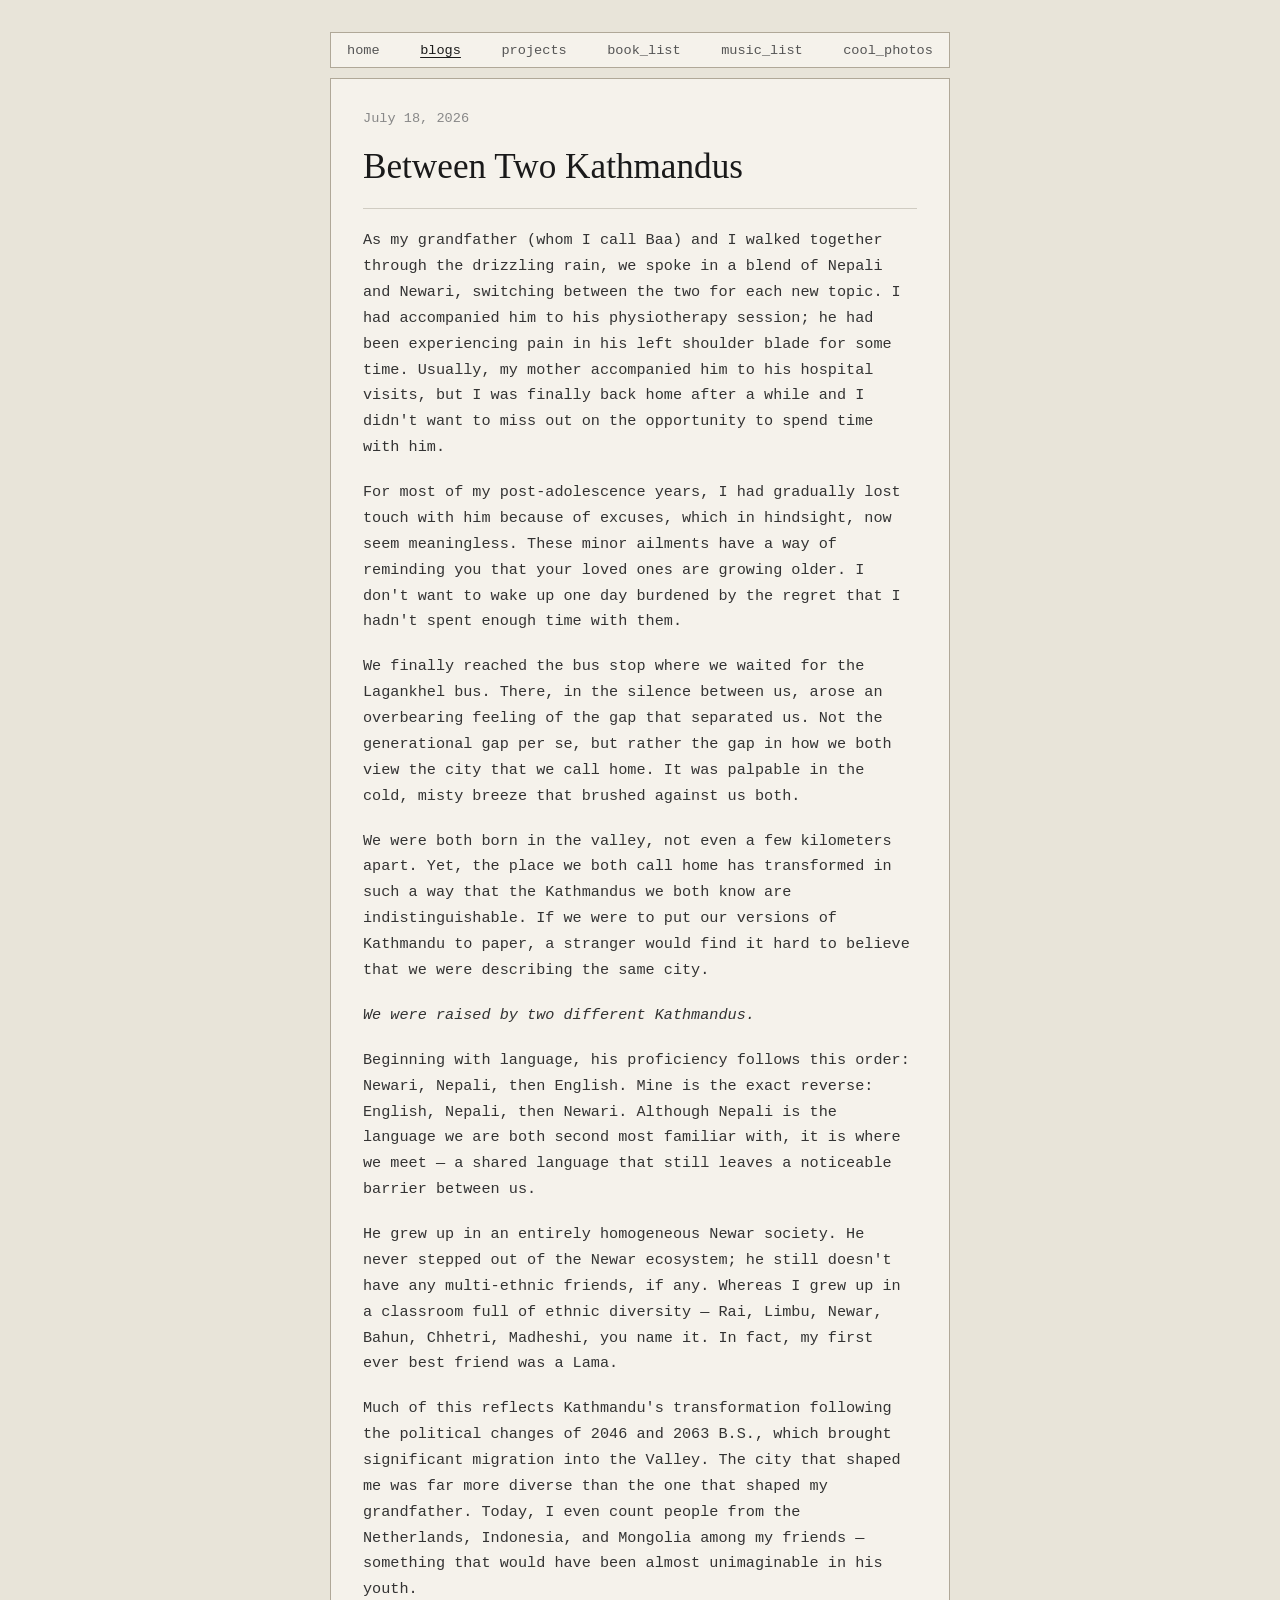
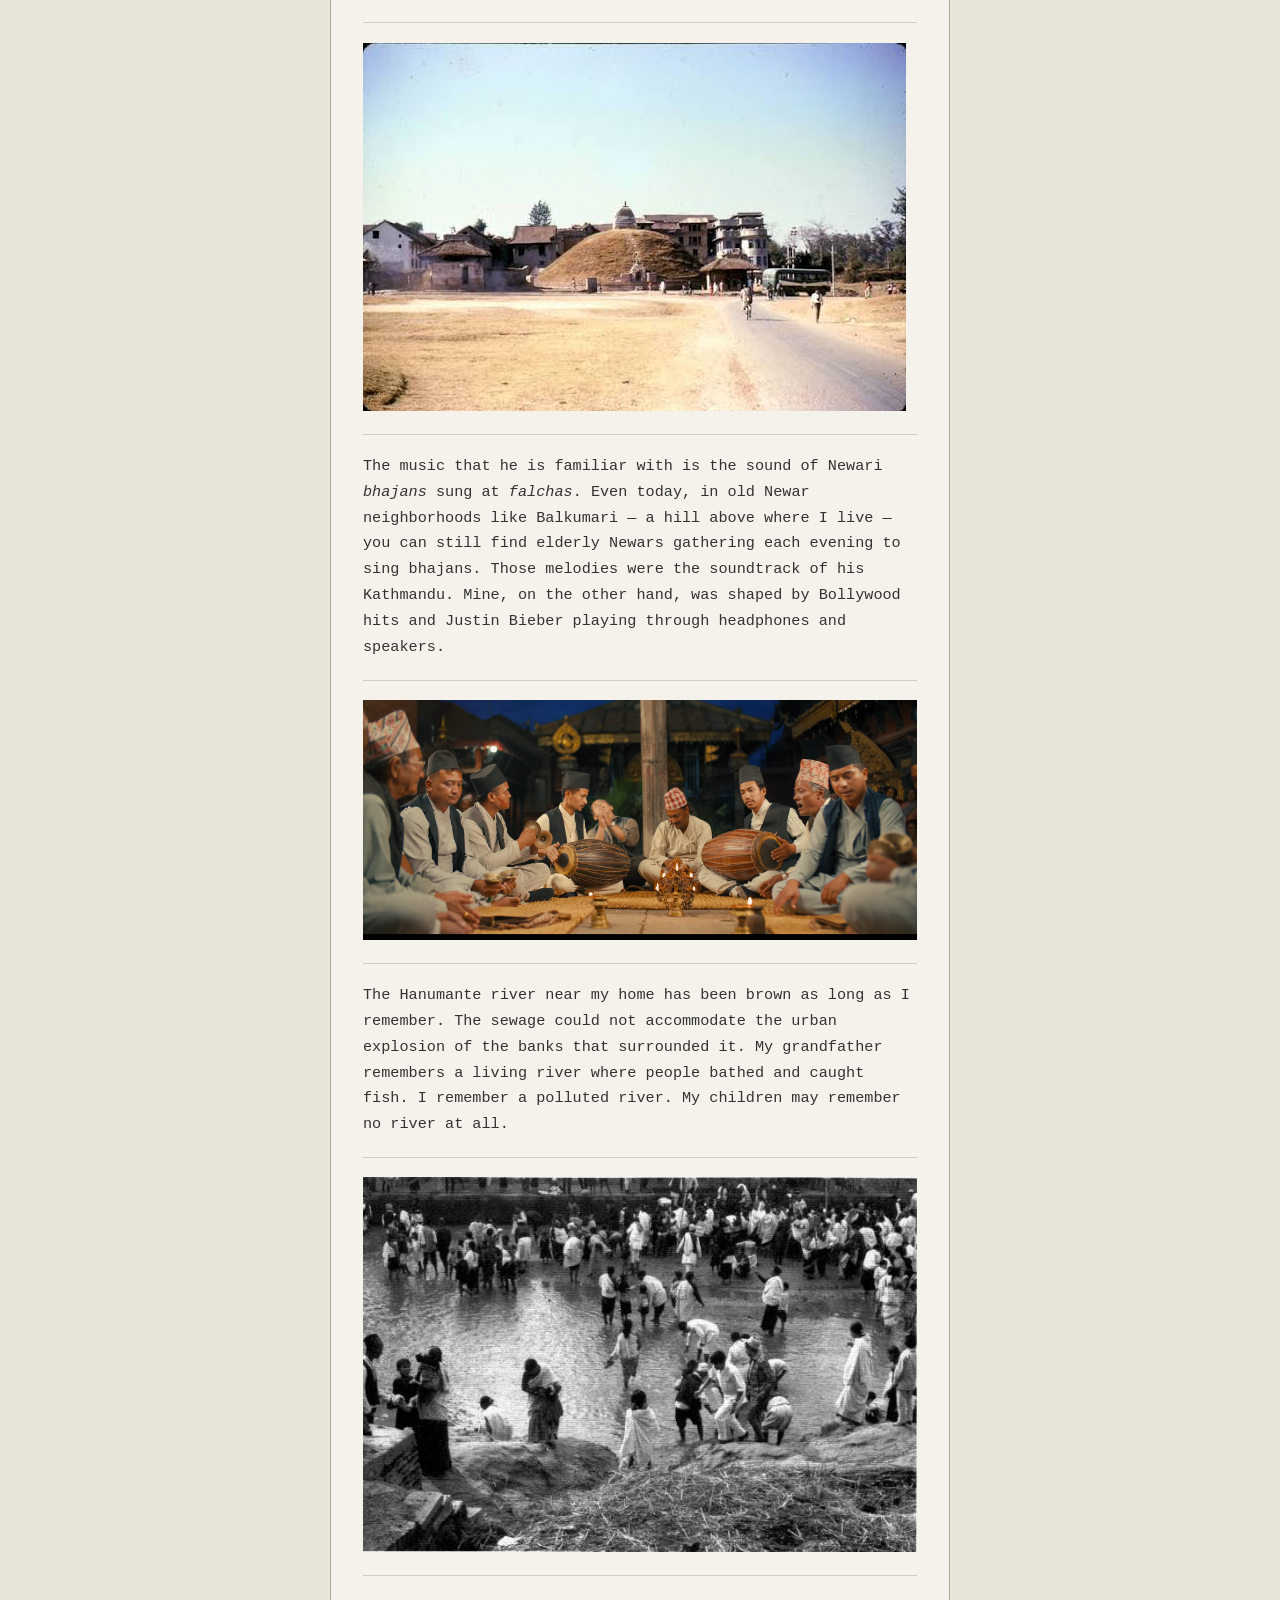
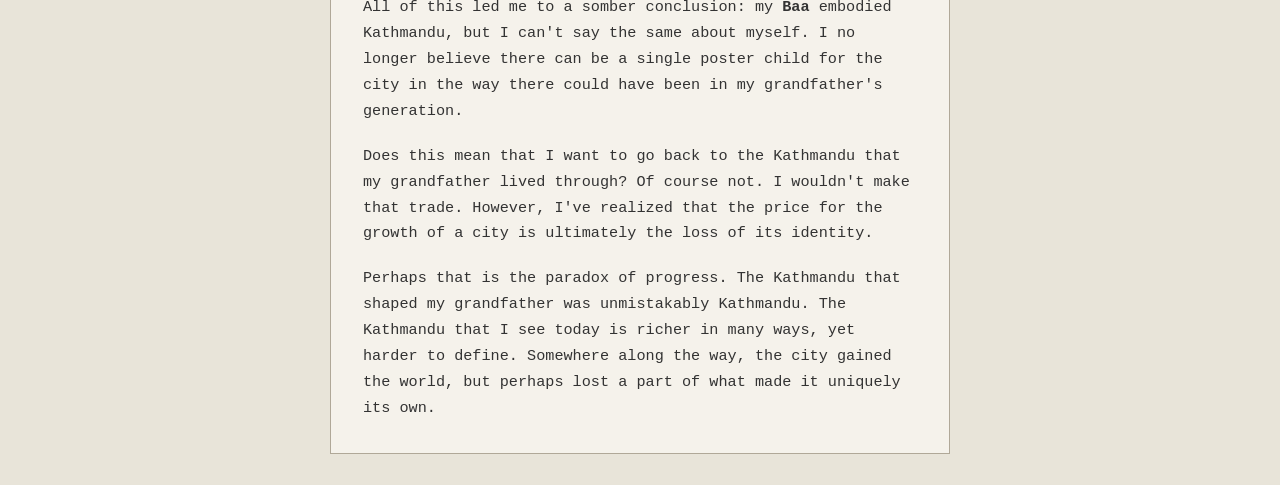
==== blog/blog_kathmandu.html @ 576c8d2f "feat(blog): add a new blog" ====
<!doctype html>
<html lang="en">
  <head>
    <meta charset="UTF-8" />
    <meta name="viewport" content="width=device-width, initial-scale=1.0" />
    <title>Between Two Kathmandus</title>
    <link rel="stylesheet" href="../css/styles.css" />
  </head>
  <body>
    <div class="container">
      <div class="centre-div">
        <nav class="nav-bar">
          <a href="../index.html">home</a>
          <a href="../index.html#blogs" class="active-link">blogs</a>
          <a href="../index.html#projects">projects</a>
          <a href="../index.html#book_list">book_list</a>
          <a
            href="../index.html#music_list"
            class="nav-link"
            data-page="music_list"
            >music_list</a
          >
          <a
            href="../index.html#cool_photos"
            class="nav-link"
            data-page="cool_photos"
            >cool_photos</a
          >
        </nav>

        <!-- Blog Article: Between Two Kathmandus -->
        <div class="card post-detail-card">
          <div class="post-detail-meta">July 18, 2026</div>
          <h1 class="post-detail-title">Between Two Kathmandus</h1>

          <div class="divider"></div>

          <div class="post-detail-body">
            <p>
              As my grandfather (whom I call Baa) and I walked together through
              the drizzling rain, we spoke in a blend of Nepali and Newari,
              switching between the two for each new topic. I had accompanied
              him to his physiotherapy session; he had been experiencing pain in
              his left shoulder blade for some time. Usually, my mother
              accompanied him to his hospital visits, but I was finally back
              home after a while and I didn't want to miss out on the
              opportunity to spend time with him.
            </p>

            <p>
              For most of my post-adolescence years, I had gradually lost touch
              with him because of excuses, which in hindsight, now seem
              meaningless. These minor ailments have a way of reminding you that
              your loved ones are growing older. I don't want to wake up one day
              burdened by the regret that I hadn't spent enough time with them.
            </p>

            <p>
              We finally reached the bus stop where we waited for the Lagankhel
              bus. There, in the silence between us, arose an overbearing
              feeling of the gap that separated us. Not the generational gap per
              se, but rather the gap in how we both view the city that we call
              home. It was palpable in the cold, misty breeze that brushed
              against us both.
            </p>

            <p>
              We were both born in the valley, not even a few kilometers apart.
              Yet, the place we both call home has transformed in such a way
              that the Kathmandus we both know are indistinguishable. If we were
              to put our versions of Kathmandu to paper, a stranger would find
              it hard to believe that we were describing the same city.
            </p>

            <p><i>We were raised by two different Kathmandus. </i></p>

            <p>
              Beginning with language, his proficiency follows this order:
              Newari, Nepali, then English. Mine is the exact reverse: English,
              Nepali, then Newari. Although Nepali is the language we are both
              second most familiar with, it is where we meet — a shared language
              that still leaves a noticeable barrier between us.
            </p>

            <p>
              He grew up in an entirely homogeneous Newar society. He never
              stepped out of the Newar ecosystem; he still doesn't have any
              multi-ethnic friends, if any. Whereas I grew up in a classroom
              full of ethnic diversity — Rai, Limbu, Newar, Bahun, Chhetri,
              Madheshi, you name it. In fact, my first ever best friend was a
              Lama.
            </p>

            <p>
              Much of this reflects Kathmandu's transformation following the
              political changes of 2046 and 2063 B.S., which brought significant
              migration into the Valley. The city that shaped me was far more
              diverse than the one that shaped my grandfather. Today, I even
              count people from the Netherlands, Indonesia, and Mongolia among
              my friends — something that would have been almost unimaginable in
              his youth.
            </p>

            <!-- Image placeholders: replace src with actual image paths -->

            <div class="divider"></div>
            <figure class="post-detail-figure">
              <img
                src="/blog/blog_images/old_lagankhel.png"
                alt="Old Lagankhel - a photograph"
                class="post-detail-image"
              />
            </figure>

            <div class="divider"></div>


            <p>
              The music that he is familiar with is the sound of Newari
              <em>bhajans</em> sung at <em>falchas</em>. Even today, in old
              Newar neighborhoods like Balkumari — a hill above where I live —
              you can still find elderly Newars gathering each evening to sing
              bhajans. Those melodies were the soundtrack of his Kathmandu.
              Mine, on the other hand, was shaped by Bollywood hits and Justin
              Bieber playing through headphones and speakers.
            </p>

            <div class="divider"></div>

            <figure class="post-detail-figure">
              <img
                src="/blog/blog_images/bhajan_kuma_sagar.png"
                alt="bhajan"
                class="post-detail-image"
                style="max-width: 100%; height: auto"
              />
            </figure>

            <div class="divider"></div>

            <p>
              The Hanumante river near my home has been brown as long as I
              remember. The sewage could not accommodate the urban explosion of
              the banks that surrounded it. My grandfather remembers a living
              river where people bathed and caught fish. I remember a polluted
              river. My children may remember no river at all.
            </p>

            <div class="divider"></div>

            <figure class="post-detail-figure">
              <img
                src="/blog/blog_images/Ceremonial-bathing-m-the-Hanumante-River.jpg"
                alt="river"
                class="post-detail-image"
                style="max-width: 100%; height: auto"
              />
            </figure>

            <div class="divider"></div>

            <p>
              All of this led me to a somber conclusion: my <strong>Baa</strong>
              embodied Kathmandu, but I can't say the same about myself. I no longer
              believe there can be a single poster child for the city in the way
              there could have been in my grandfather's generation.
            </p>

            <p>
              Does this mean that I want to go back to the Kathmandu that my
              grandfather lived through? Of course not. I wouldn't make that
              trade. However, I've realized that the price for the growth of a
              city is ultimately the loss of its identity.
            </p>

            <p>
              Perhaps that is the paradox of progress. The Kathmandu that shaped
              my grandfather was unmistakably Kathmandu. The Kathmandu that I
              see today is richer in many ways, yet harder to define. Somewhere
              along the way, the city gained the world, but perhaps lost a part
              of what made it uniquely its own.
            </p>
          </div>
        </div>
      </div>
    </div>
  </body>
</html>
---- css/styles.css ----
/* ─── Reset ─────────────────────────────────────── */
* {
  margin: 0;
  padding: 0;
  box-sizing: border-box;
}

body {
  background-color: #e8e4d9;
  font-family: monospace;
  color: #333;
  padding: 2rem 0;
}

/* ─── Outer container: centres the column ────────── */
/*
  FLEXBOX CONCEPT:
  - justify-content: center  → horizontal centering
  - align-items: flex-start  → don't stretch children vertically
*/
.container {
  display: flex;
  justify-content: center;
  align-items: flex-start;
  min-height: 100vh;
}

/* ─── Centre column: stacks all cards vertically ─── */
/*
  FLEXBOX CONCEPT:
  - flex-direction: column   → children stack top-to-bottom
  - gap                      → space between each card
*/
.centre-div {
  display: flex;
  flex-direction: column;
  gap: 0.6rem;
  width: 100%;
  max-width: 620px;
}

/* ─── Shared card style ──────────────────────────── */
.card {
  background-color: #f5f2eb;
  border: 1px solid #b0a898;
  padding: 1.25rem 1.5rem;
}

/* ─── 1. Header card ─────────────────────────────── */
.header-card {
  display: flex;
  flex-direction: column;
  gap: 0.2rem;
}

.site-name {
  font-family: Georgia, serif;
  font-size: 2.8rem;
  font-weight: 400;
  letter-spacing: -0.02em;
  color: #1a1a1a;
}

.handwriting-video {
  width: 280px;
  display: block;
  margin-top: -10%;
  margin-bottom: -6%;
  margin-left: -12%;
}

.video-crop-box {
  width: 280px;
  overflow: hidden;
  background-color: #f5f2eb;
}

.handle {
  font-size: 0.85rem;
  color: #888;
}

/* ─── 2. Nav bar ─────────────────────────────────── */
/*
  FLEXBOX CONCEPT:
  - flex-direction: row (default) → items side by side
  - justify-content: space-between → pushes icon to the right
*/
.nav-bar {
  display: flex;
  flex-direction: row;
  align-items: center;
  justify-content: space-between;
  gap: 1.2rem;
  background-color: #f5f2eb;
  border: 1px solid #b0a898;
  padding: 0.6rem 1rem;
}

.nav-bar a {
  color: #555;
  text-decoration: none;
  font-size: 0.85rem;
}

.nav-bar a:hover {
  color: #1a1a1a;
}

.nav-icon {
  margin-left: auto; /* pushes the icon to the far right */
  color: #888;
  font-size: 0.9rem;
  cursor: pointer;
}

/* ─── 3. Bio card ────────────────────────────────── */
/*
  FLEXBOX CONCEPT:
  - flex-direction: row          → text and avatar side by side
  - flex: 1 on bio-text          → text takes all remaining space
  - align-items: center          → vertically centre the avatar
*/
.bio-card {
  display: flex;
  flex-direction: row;
  gap: 1.5rem;
  align-items: center;
}

.bio-text {
  flex: 1;
  font-size: 0.9rem;
  line-height: 1.7;
  color: #444;
}

.avatar {
  width: 85px;
  height: 85px;
  flex-shrink: 0; /* never compress the avatar */
  display: flex;
  align-items: center;
  justify-content: center;
  color: #aaa;
}

.avatar svg {
  width: 36px;
  height: 36px;
}

.avatar img {
  width: 100%;
  height: 100%;
  object-fit: cover;
}

/* ─── 4. Currently card ──────────────────────────── */
.currently-card {
  display: flex;
  flex-direction: column;
}

/* ─── 5. Pinned card ─────────────────────────────── */
.pinned-card {
  display: flex;
  flex-direction: column;
}

/* ─── Shared: section labels ─────────────────────── */
.section-label {
  font-size: 0.72rem;
  letter-spacing: 0.12em;
  color: #999;
  padding-bottom: 0.6rem;
}

/* ─── Shared: divider lines ──────────────────────── */
.divider {
  height: 1px;
  background-color: #d0ccc2;
}

/* ─── Currently rows ─────────────────────────────── */
/*
  FLEXBOX CONCEPT:
  - row layout: label left, content right
*/
.currently-row {
  display: flex;
  flex-direction: row;
  align-items: baseline;
  gap: 2rem;
  padding: 0.75rem 0;
}

.row-label {
  width: 90px;
  flex-shrink: 0;
  font-size: 0.85rem;
  color: #888;
}

.row-content {
  display: flex;
  gap: 0.75rem;
  align-items: baseline;
  font-size: 0.9rem;
}

.tag {
  font-size: 0.8rem;
  color: #999;
}

/* ─── Pinned rows ────────────────────────────────── */
.pinned-row {
  display: flex;
  flex-direction: row;
  align-items: baseline;
  gap: 1rem;
  padding: 0.75rem 0;
}

.project-name {
  font-style: italic;
  color: #6b7fa8;
  text-decoration: none;
  flex-shrink: 0;
  font-size: 0.9rem;
}

.project-name:hover {
  text-decoration: underline;
}

.project-desc {
  font-size: 0.85rem;
  color: #555;
}

@keyframes pageIn {
  from {
    opacity: 0;
    transform: translateY(30px);
  }
  to {
    opacity: 1;
    transform: translateY(0);
  }
}
.page {
  display: none;
  flex-direction: column;
  gap: 0.6rem;
}

.page.active {
  display: flex;
  animation: pageIn 0.22s ease forwards;
}

.nav-bar a.active-link {
  color: #1a1a1a;
  text-decoration: underline;
  text-underline-offset: 3px;
}

/* ─── Blogs Page Styles ──────────────────────────── */
.blog-header {
  font-family: Georgia, serif;
  font-size: 2.5rem;
  font-weight: 400;
  color: #1a1a1a;
  margin-bottom: 0.2rem;
}

.blog-subtitle {
  font-size: 0.85rem;
  color: #666;
  margin-bottom: 1rem;
}

.blog-tags {
  display: flex;
  flex-wrap: wrap;
  gap: 0.6rem;
  padding: 0.4rem 0;
}

.blog-tags a {
  display: inline-block;
  padding: 0.3rem 0.9rem;
  border: 1px solid #b0a898;
  border-radius: 50px;
  font-family: monospace;
  font-size: 0.85rem;
  color: #666;
  background-color: #f5f2eb;
  text-decoration: none;
  transition: all 0.15s ease;
}

.blog-tags a:hover {
  border-color: #6b7fa8;
  color: #1a1a1a;
}

.blog-tags a.active-tag {
  border-color: #6b7fa8;
  color: #6b7fa8;
  background-color: #eae5d9;
}

.blog-posts-list {
  display: flex;
  flex-direction: column;
  gap: 1rem;
}

.blog-post-item {
  display: flex;
  flex-direction: row;
  align-items: flex-start;
  gap: 2rem;
  padding: 1rem 0;
}

.post-meta {
  width: 120px;
  flex-shrink: 0;
  display: flex;
  flex-direction: column;
  gap: 0.25rem;
}

.post-date {
  font-size: 0.85rem;
  color: #888;
}

.post-read-time {
  font-size: 0.75rem;
  color: #aaa;
}

.post-content {
  flex: 1;
  display: flex;
  flex-direction: column;
  gap: 0.4rem;
}

.post-title {
  font-family: Georgia, serif;
  font-size: 1.25rem;
  font-style: italic;
  color: #6b7fa8;
  text-decoration: none;
  font-weight: 500;
  width: fit-content;
}

.post-title:hover {
  text-decoration: underline;
}

.post-description {
  font-family: monospace;
  font-size: 0.9rem;
  line-height: 1.6;
  color: #444;
}

.post-tags {
  display: flex;
  flex-wrap: wrap;
  gap: 0.4rem;
  margin-top: 0.4rem;
}

.post-tags span {
  font-family: monospace;
  font-size: 0.72rem;
  color: #888;
  background-color: #eae5d9;
  border: 1px solid #d0ccc2;
  padding: 0.15rem 0.5rem;
  border-radius: 4px;
}

/* ─── Blog Post Detail Page Styles ───────────────── */
.post-detail-card {
  display: flex;
  flex-direction: column;
  gap: 1.2rem;
  padding: 2rem;
}

.post-detail-meta {
  font-family: monospace;
  font-size: 0.85rem;
  color: #888;
}

.post-detail-title {
  font-family: Georgia, serif;
  font-size: 2.2rem;
  line-height: 1.25;
  color: #1a1a1a;
  font-weight: 400;
}

.post-detail-tags {
  display: flex;
  gap: 0.5rem;
}

.post-detail-tags span {
  font-family: monospace;
  font-size: 0.85rem;
  color: #666;
  background-color: #f5f2eb;
  border: 1px solid #b0a898;
  padding: 0.2rem 0.6rem;
  border-radius: 4px;
}

.post-detail-body {
  display: flex;
  flex-direction: column;
  gap: 1.2rem;
}

.post-detail-body p {
  font-family: monospace;
  font-size: 0.95rem;
  line-height: 1.7;
  color: #333;
}

.post-detail-subheading {
  font-family: Georgia, serif;
  font-size: 1.5rem;
  font-style: italic;
  font-weight: 500;
  color: #1a1a1a;
  margin-top: 1rem;
}

.post-detail-body blockquote {
  border-left: 2px solid #6b7fa8;
  padding-left: 1.5rem;
  margin: 1.5rem 0;
  font-family: Georgia, serif;
  font-style: italic;
  font-size: 1.05rem;
  line-height: 1.6;
  color: #555;
}

.photos-list-title {
  font-family: Georgia, serif;
  font-size: 2.5rem;
  font-weight: 400;
  color: #1a1a1a;
  margin-bottom: 0.2rem;
}

/* ─── cool_photos: grid-template-areas collage ───────

   "a a b"   A spans two columns, B is tall on the right
   "c d b"   C and D share the left, B continues
   "e f g"   three across the bottom
─────────────────────────────────────────────────────── */
.photo-collage {
  display: grid;
  grid-template-columns: 1fr 1fr 1fr;
  grid-template-rows: 180px 180px 180px;
  grid-template-areas:
    "a a b"
    "d c b"
    "d e g";
  gap: 4px;
}

/* Each cell: clip the image to the named area */
.photo-cell {
  margin: 0;
  overflow: hidden;
  background-color: #d0ccc2; /* visible placeholder while photos load */
}

.photo-cell img {
  width: 100%;
  height: 100%;
  object-fit: cover;
  display: block;
  transition: transform 0.35s ease;
}

.photo-cell:hover img {
  transform: scale(1.04);
}

.book-list-title {
  font-family: Georgia, serif;
  font-size: 2.5rem;
  font-weight: 400;
  color: #1a1a1a;
  margin-bottom: 1.5rem;
}

.book-list-columns {
  display: flex;
  flex-direction: row;
  gap: 3rem;
}

.book-list-columns > div {
  flex: 1;
  min-width: 0;
  display: flex;
  flex-direction: column;
}

/* Style for column subheadings (READ, WISHLIST) */
.book-list-columns h3.book-list-title {
  font-family: monospace;
  font-size: 0.85rem;
  font-weight: 600;
  color: #666;
  letter-spacing: 0.1em;
  margin-bottom: 0.4rem;
}

.book-scroll-box {
  max-height: 350px;
  overflow-y: auto;
  padding-right: 0.75rem;
}

/* Custom scrollbar styling for the book scroll container */
.book-scroll-box::-webkit-scrollbar {
  width: 4px;
}

.book-scroll-box::-webkit-scrollbar-track {
  background: transparent;
}

.book-scroll-box::-webkit-scrollbar-thumb {
  background: #d0ccc2;
  border-radius: 4px;
}

.book-scroll-box::-webkit-scrollbar-thumb:hover {
  background: #b0a898;
}

.book-card {
  display: flex;
  flex-direction: column;
  gap: 0.25rem;
  padding: 0.8rem 0;
}

.book-card span:nth-child(1) {
  font-family: Georgia, serif;
  font-style: italic;
  font-size: 1.15rem;
  color: #1a1a1a;
  margin-bottom: 0.1rem;
}

.book-card span:nth-child(2) {
  font-family: monospace;
  font-size: 0.85rem;
  color: #555;
  display: inline;
}

.book-card span:nth-child(3) {
  font-family: monospace;
  font-size: 0.85rem;
  color: #888;
  display: inline;
}

/* Dynamic dot separator between author and year in CSS */
.book-card span:nth-child(2)::after {
  content: " · ";
  color: #b0a898;
}

/* ─── Music List Page Styles ─────────────────────── */
.music-list-title {
  font-family: Georgia, serif;
  font-size: 2.5rem;
  font-weight: 400;
  color: #1a1a1a;
  margin-bottom: 1.5rem;
}

.music-section-label {
  font-family: monospace;
  font-size: 0.85rem;
  font-weight: 600;
  color: #666;
  letter-spacing: 0.1em;
  margin-bottom: 0.4rem;
}

.playlists-list {
  display: flex;
  flex-direction: column;
}

.playlist-item {
  display: flex;
  justify-content: space-between;
  align-items: center;
  padding: 1rem 0;
}

.playlist-details {
  display: flex;
  flex-direction: column;
  gap: 0.25rem;
}

.playlist-name {
  font-family: Georgia, serif;
  font-style: italic;
  font-size: 1.25rem;
  color: #1a1a1a;
  text-decoration: none;
  width: fit-content;
}

.playlist-name:hover {
  text-decoration: underline;
}

.playlist-desc {
  font-family: monospace;
  font-size: 0.85rem;
  color: #666;
}

.playlist-tracks {
  font-family: monospace;
  font-size: 0.85rem;
  color: #888;
  white-space: nowrap;
}

/* #long-project-name{
  display: flex;
  flex-wrap: wrap;
} */

.social-link {
  text-decoration: none;
  color: #888;
}

.social-link:hover {
  color: #1a1a1a;
}

.photo-section-label {
  font-family: monospace;
  font-size: 0.85rem;
  font-weight: 600;
  color: #666;
  letter-spacing: 0.1em;
  margin-bottom: 0.4rem;
}

#poem {
  font-size: 1.2rem;
  font-family: "Noto Sans Devanagari", sans-serif;
}
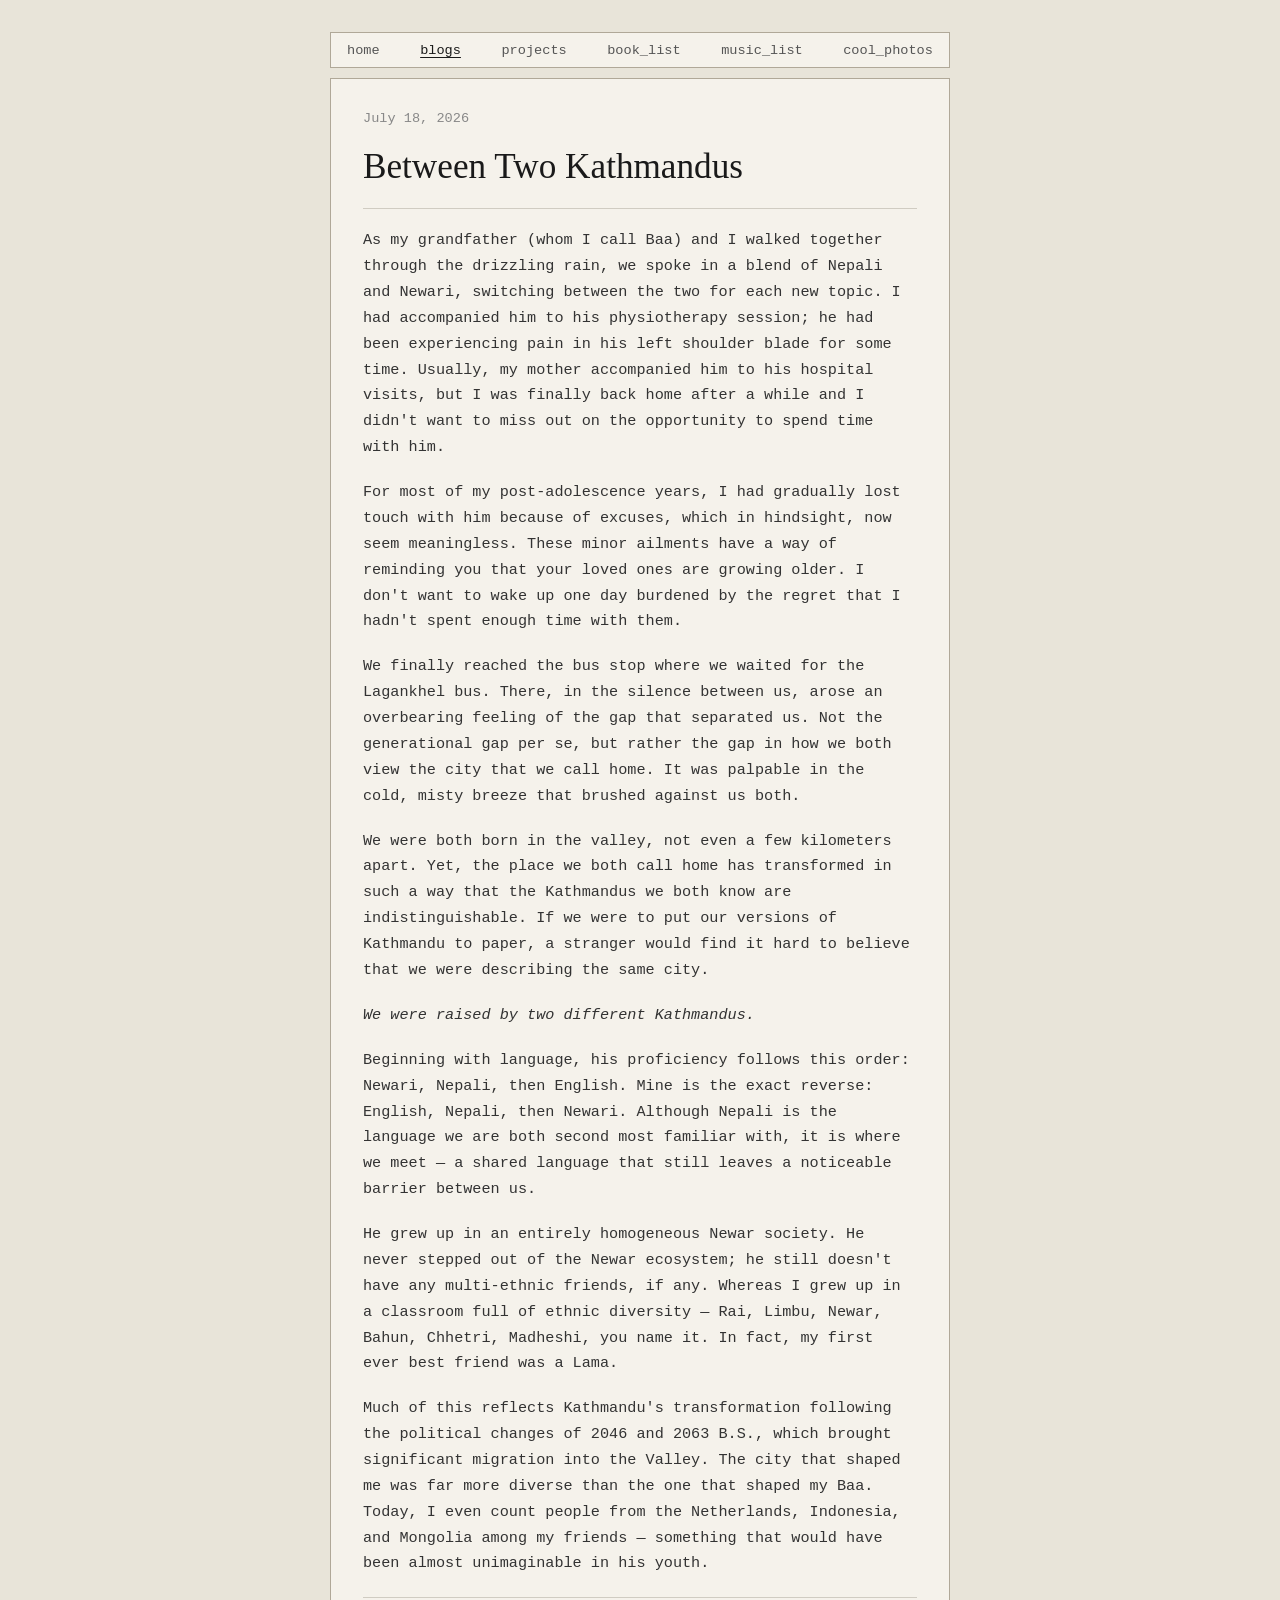
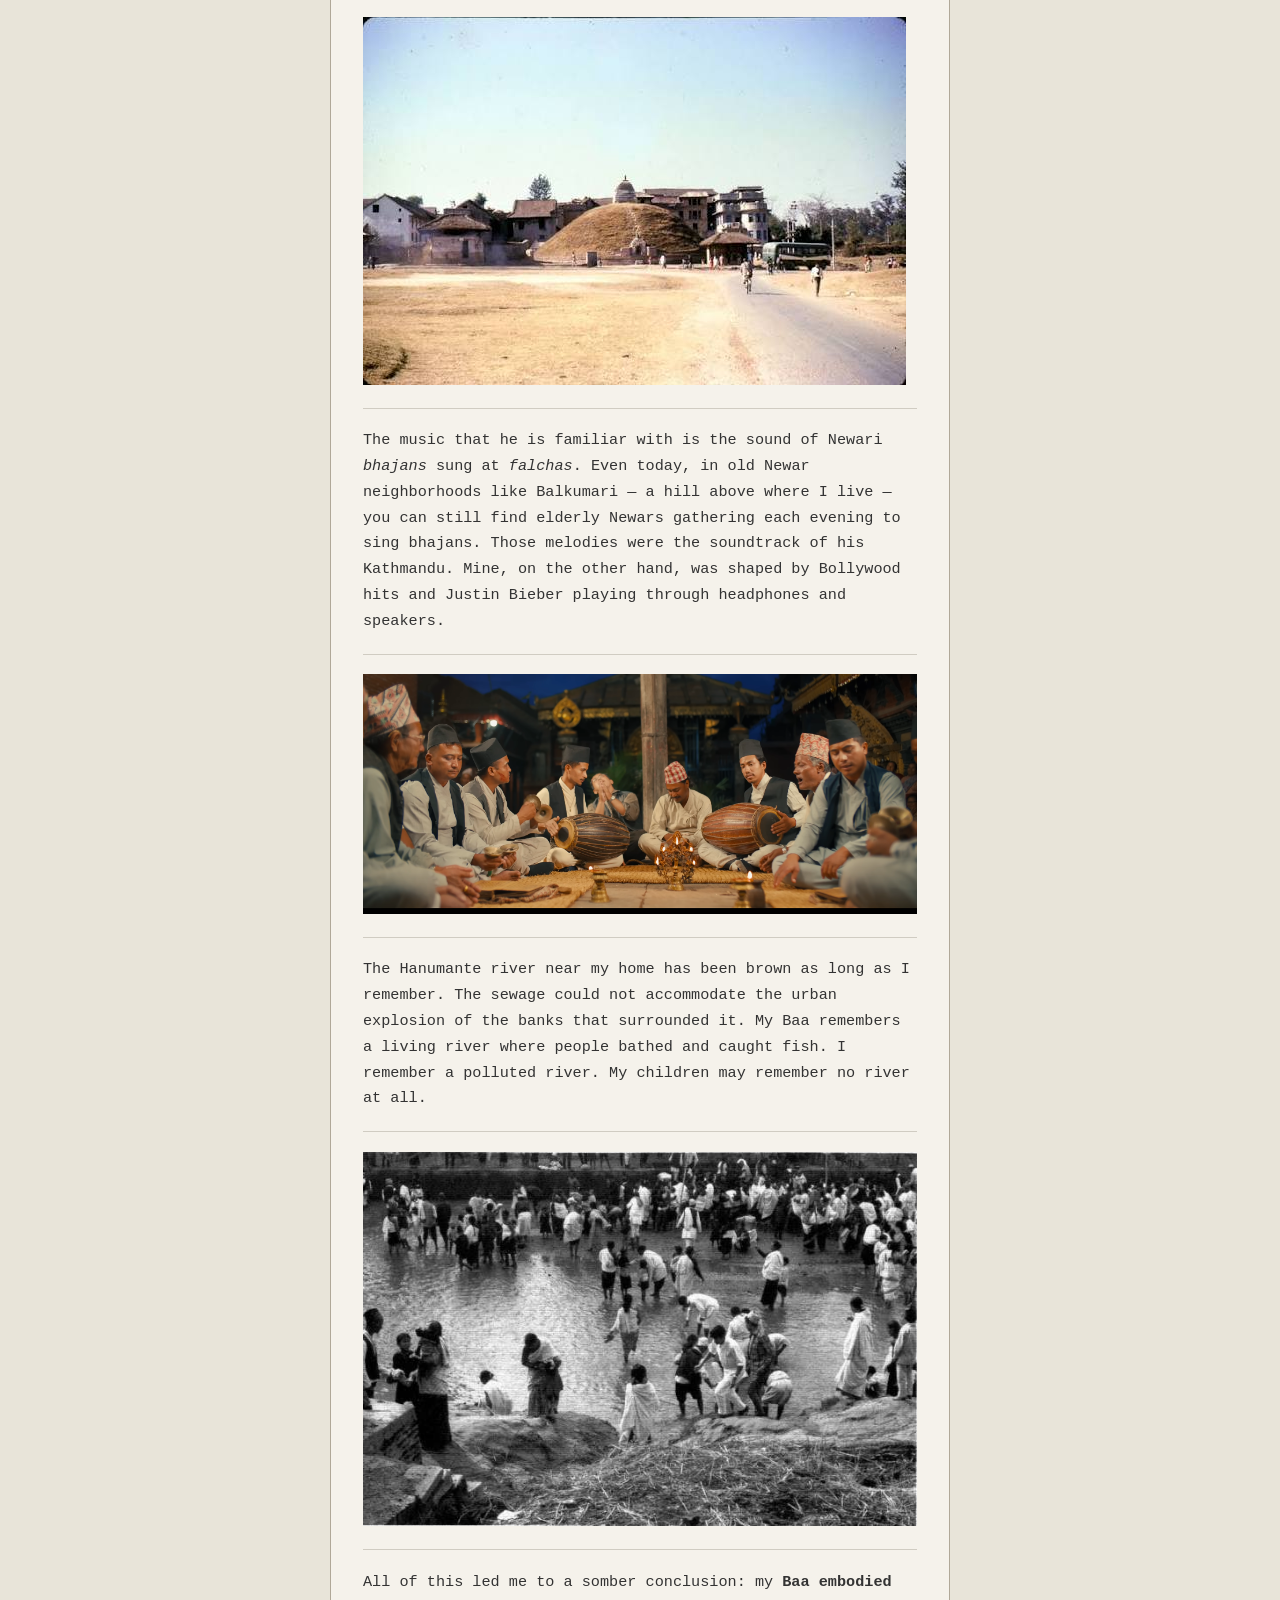
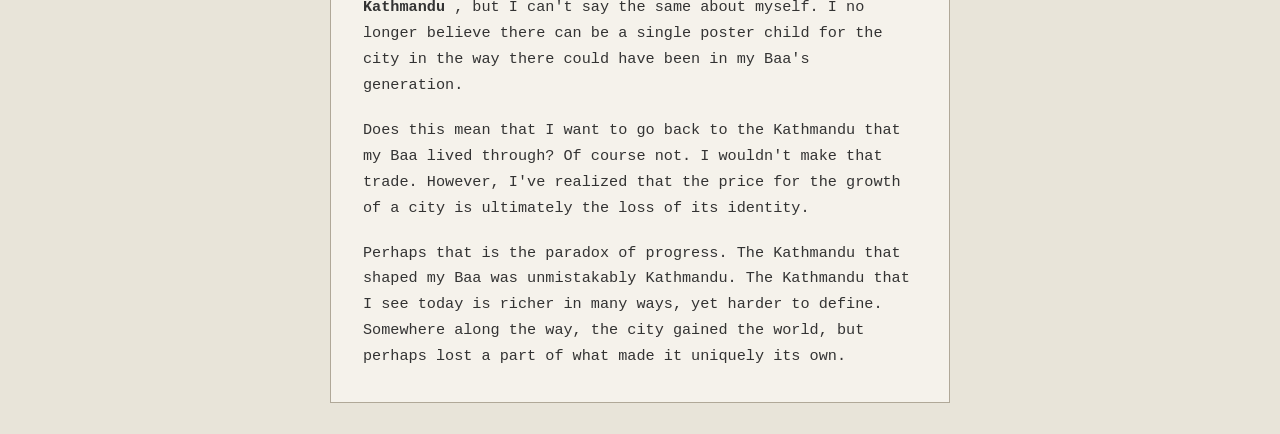
==== commit 6566f7b0: "fix(blog): some artistic changes" ====
--- a/blog/blog_kathmandu.html
+++ b/blog/blog_kathmandu.html
@@ -95,7 +95,7 @@
               Much of this reflects Kathmandu's transformation following the
               political changes of 2046 and 2063 B.S., which brought significant
               migration into the Valley. The city that shaped me was far more
-              diverse than the one that shaped my grandfather. Today, I even
+              diverse than the one that shaped my Baa. Today, I even
               count people from the Netherlands, Indonesia, and Mongolia among
               my friends — something that would have been almost unimaginable in
               his youth.
@@ -141,7 +141,7 @@
             <p>
               The Hanumante river near my home has been brown as long as I
               remember. The sewage could not accommodate the urban explosion of
-              the banks that surrounded it. My grandfather remembers a living
+              the banks that surrounded it. My Baa remembers a living
               river where people bathed and caught fish. I remember a polluted
               river. My children may remember no river at all.
             </p>
@@ -160,22 +160,22 @@
             <div class="divider"></div>
 
             <p>
-              All of this led me to a somber conclusion: my <strong>Baa</strong>
-              embodied Kathmandu, but I can't say the same about myself. I no longer
+              All of this led me to a somber conclusion: my <strong>Baa
+              embodied Kathmandu </strong>, but I can't say the same about myself. I no longer
               believe there can be a single poster child for the city in the way
-              there could have been in my grandfather's generation.
+              there could have been in my Baa's generation.
             </p>
 
             <p>
               Does this mean that I want to go back to the Kathmandu that my
-              grandfather lived through? Of course not. I wouldn't make that
+              Baa lived through? Of course not. I wouldn't make that
               trade. However, I've realized that the price for the growth of a
               city is ultimately the loss of its identity.
             </p>
 
             <p>
               Perhaps that is the paradox of progress. The Kathmandu that shaped
-              my grandfather was unmistakably Kathmandu. The Kathmandu that I
+              my Baa was unmistakably Kathmandu. The Kathmandu that I
               see today is richer in many ways, yet harder to define. Somewhere
               along the way, the city gained the world, but perhaps lost a part
               of what made it uniquely its own.
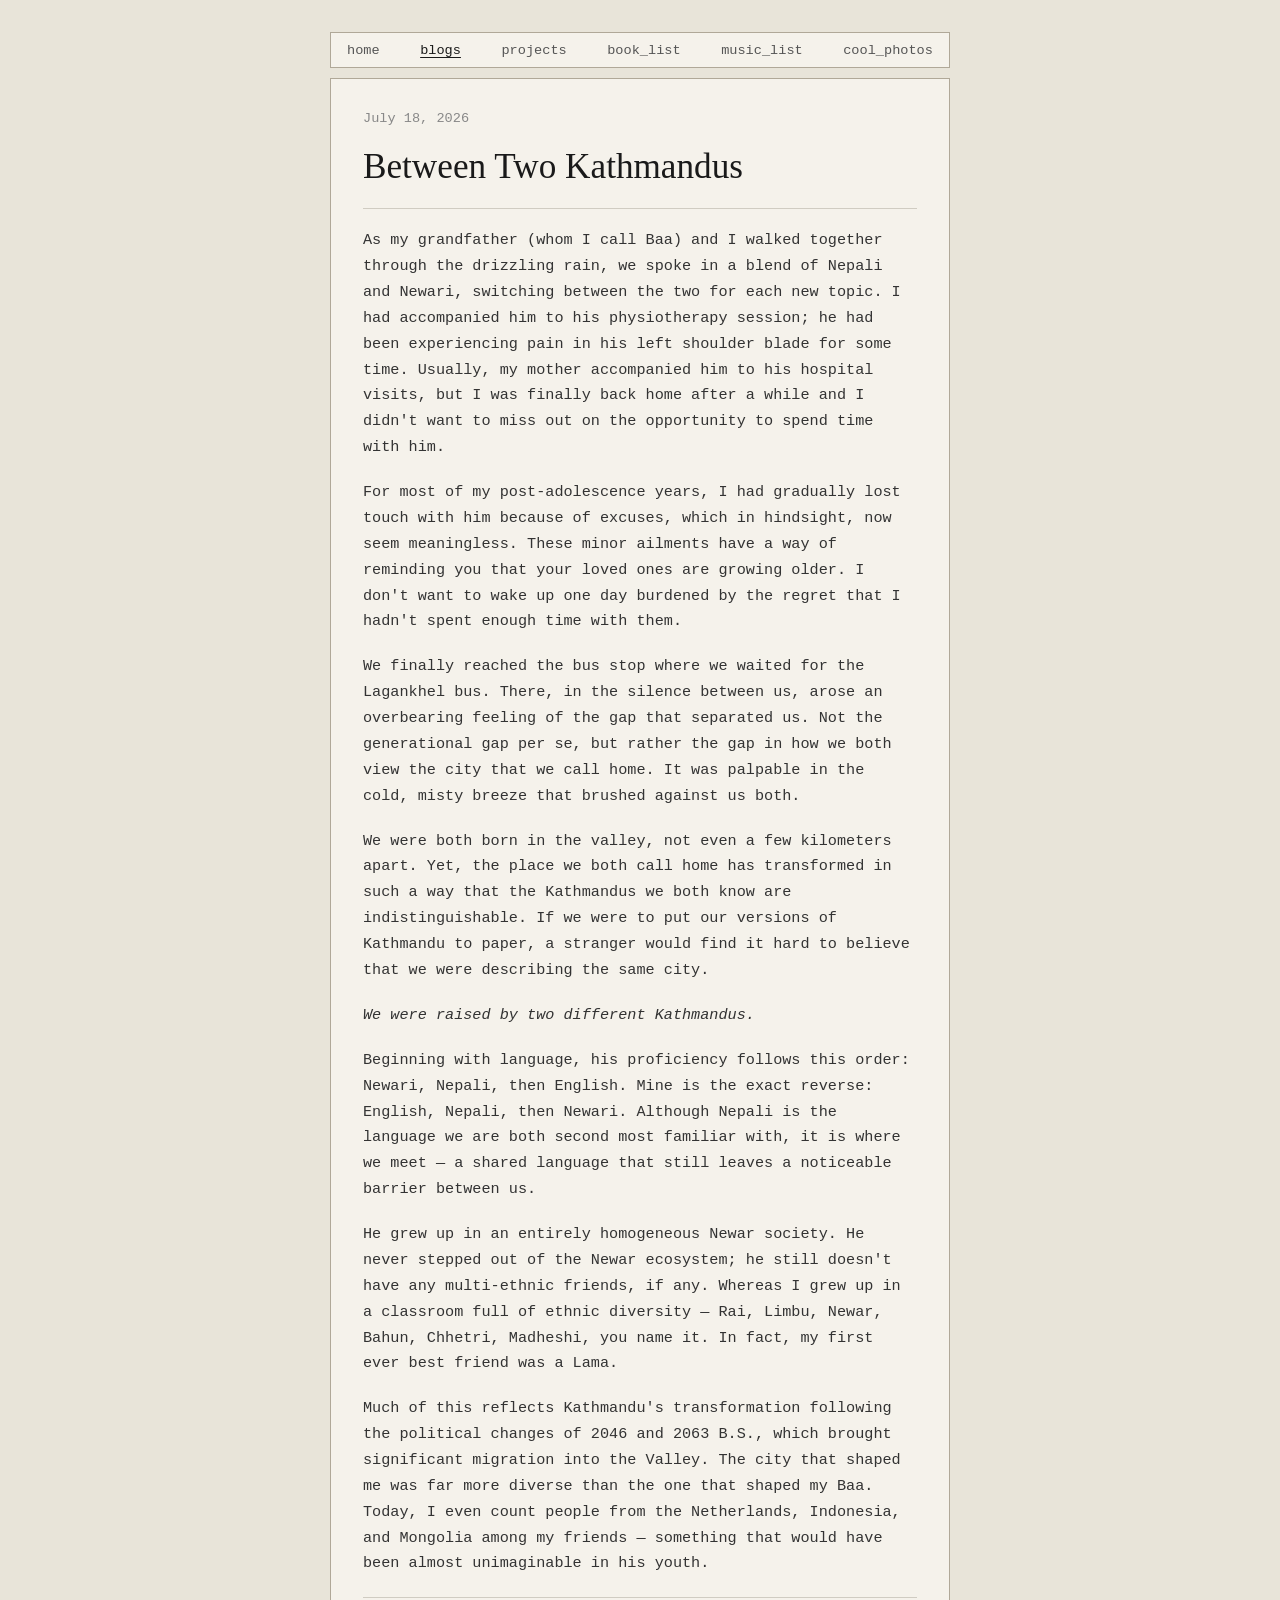
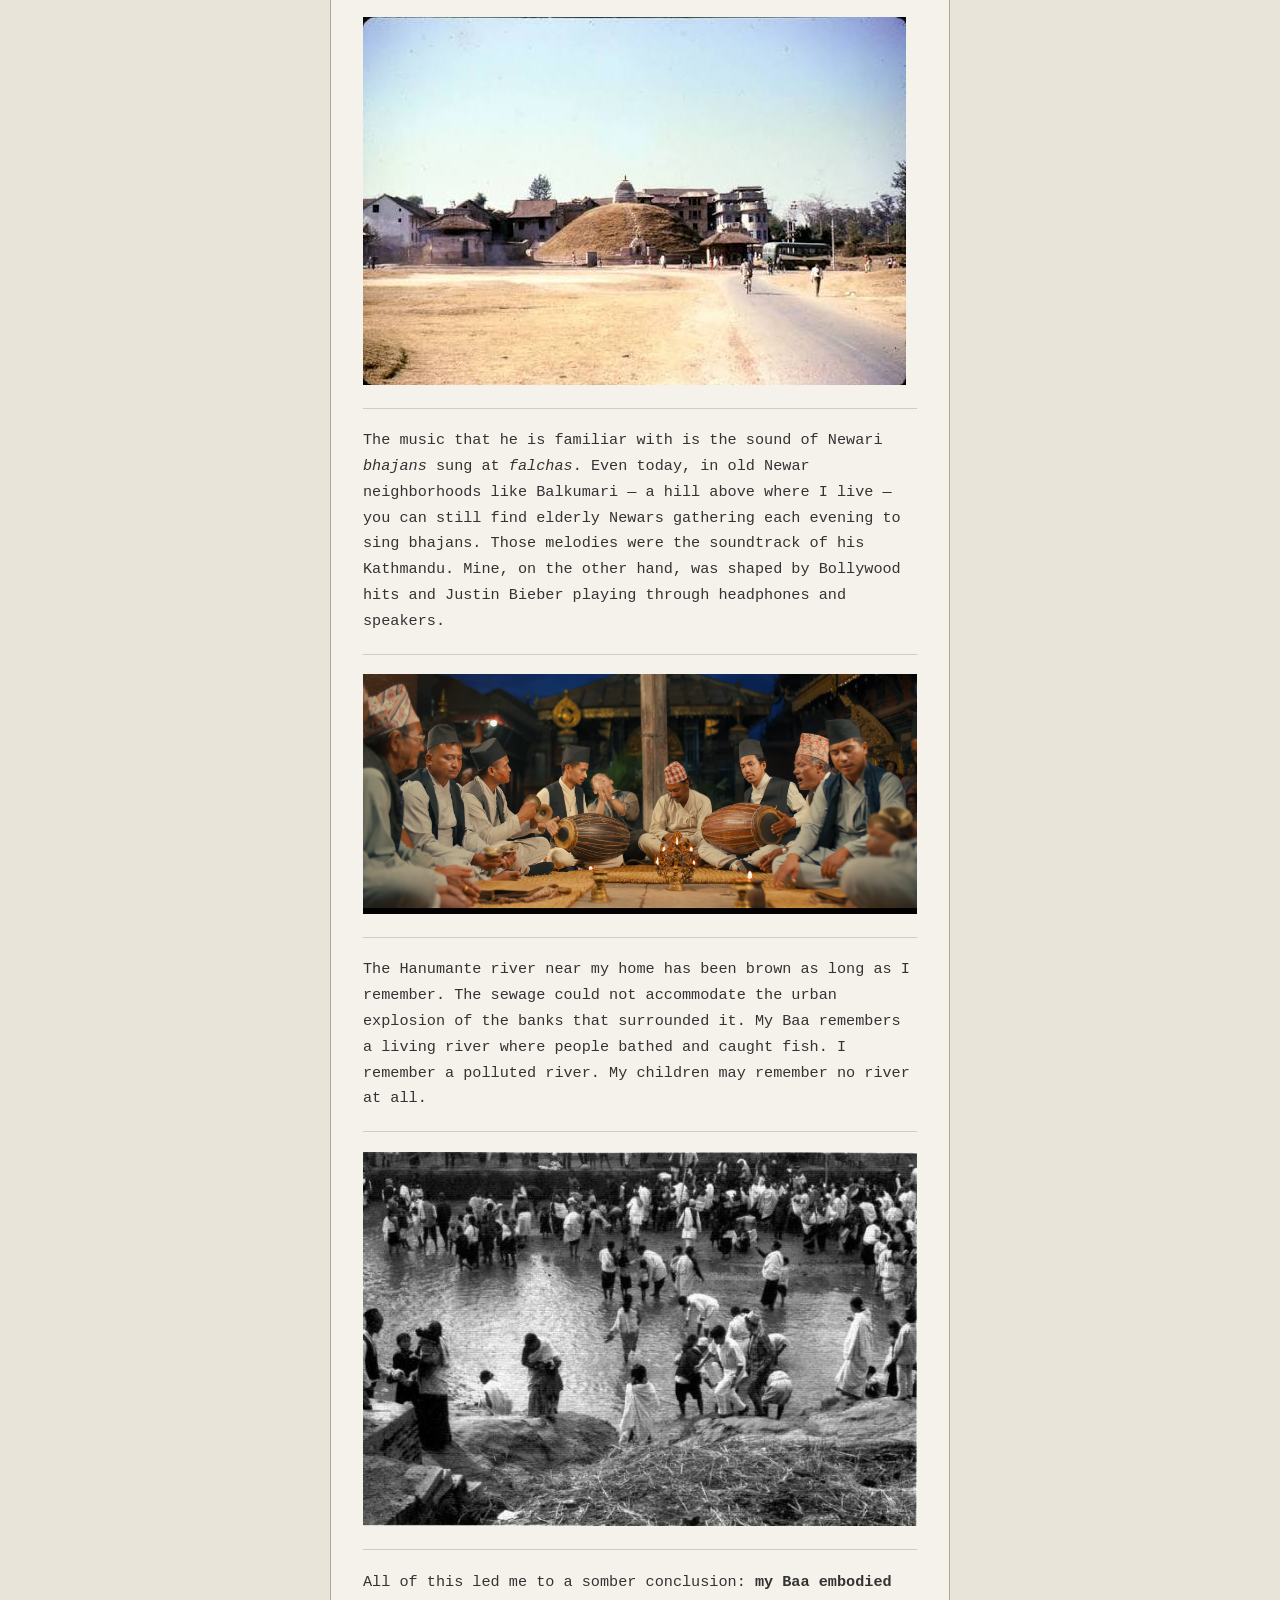
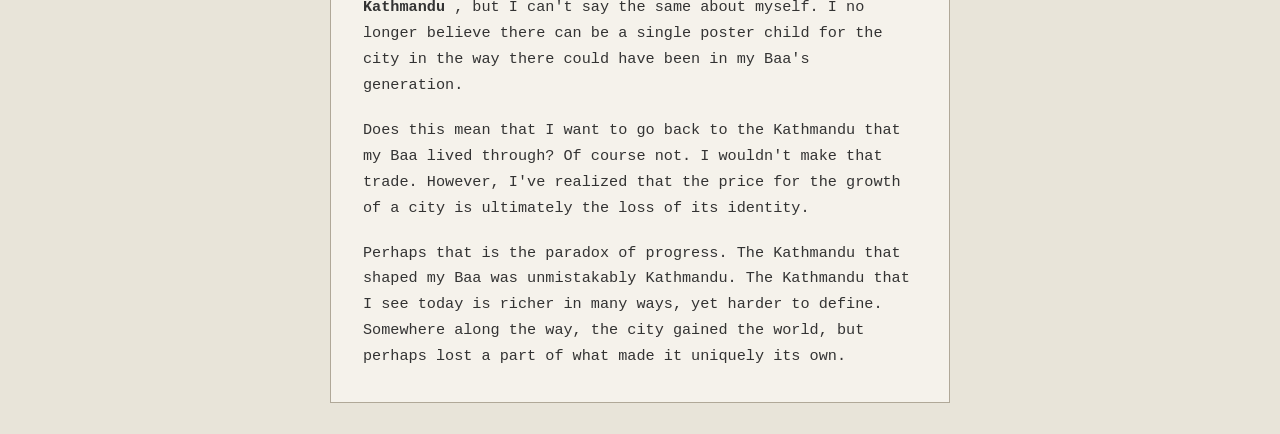
==== commit c6156328: "again" ====
--- a/blog/blog_kathmandu.html
+++ b/blog/blog_kathmandu.html
@@ -160,7 +160,7 @@
             <div class="divider"></div>
 
             <p>
-              All of this led me to a somber conclusion: my <strong>Baa
+              All of this led me to a somber conclusion: <strong> my Baa
               embodied Kathmandu </strong>, but I can't say the same about myself. I no longer
               believe there can be a single poster child for the city in the way
               there could have been in my Baa's generation.
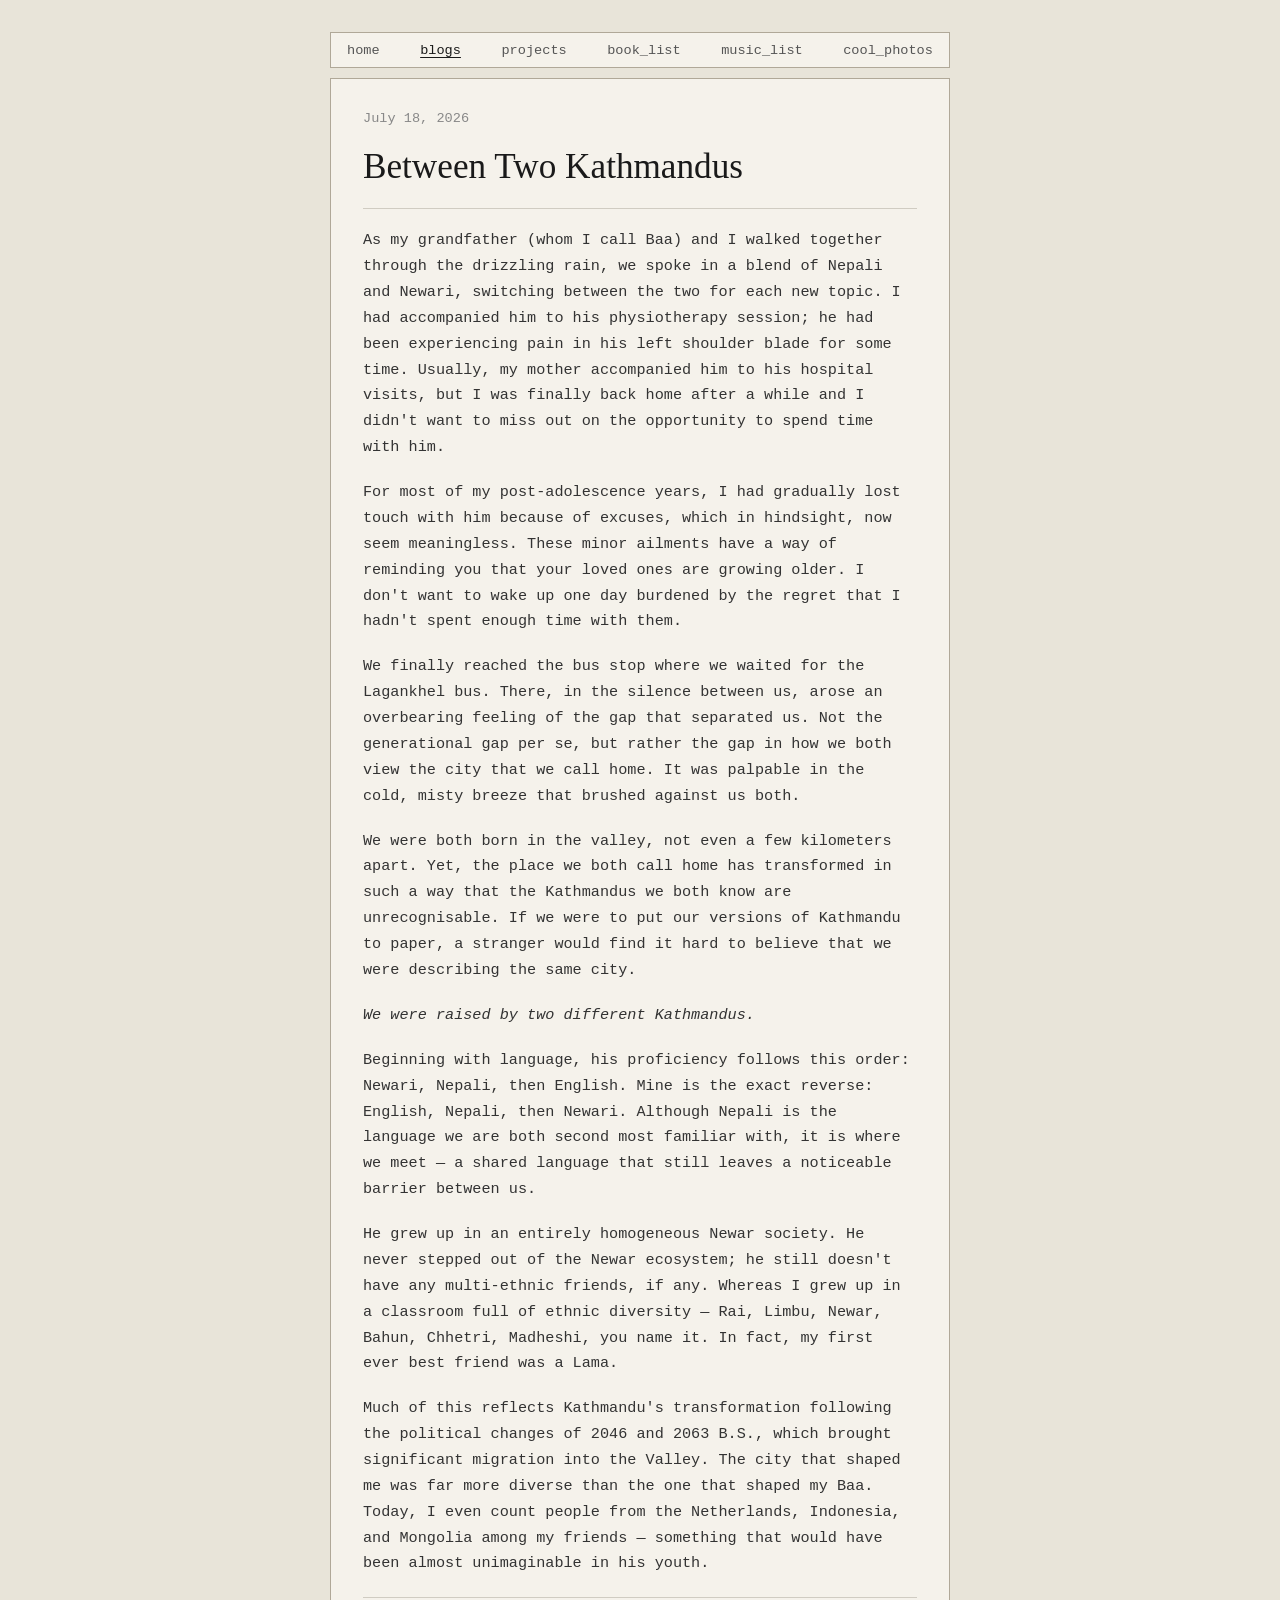
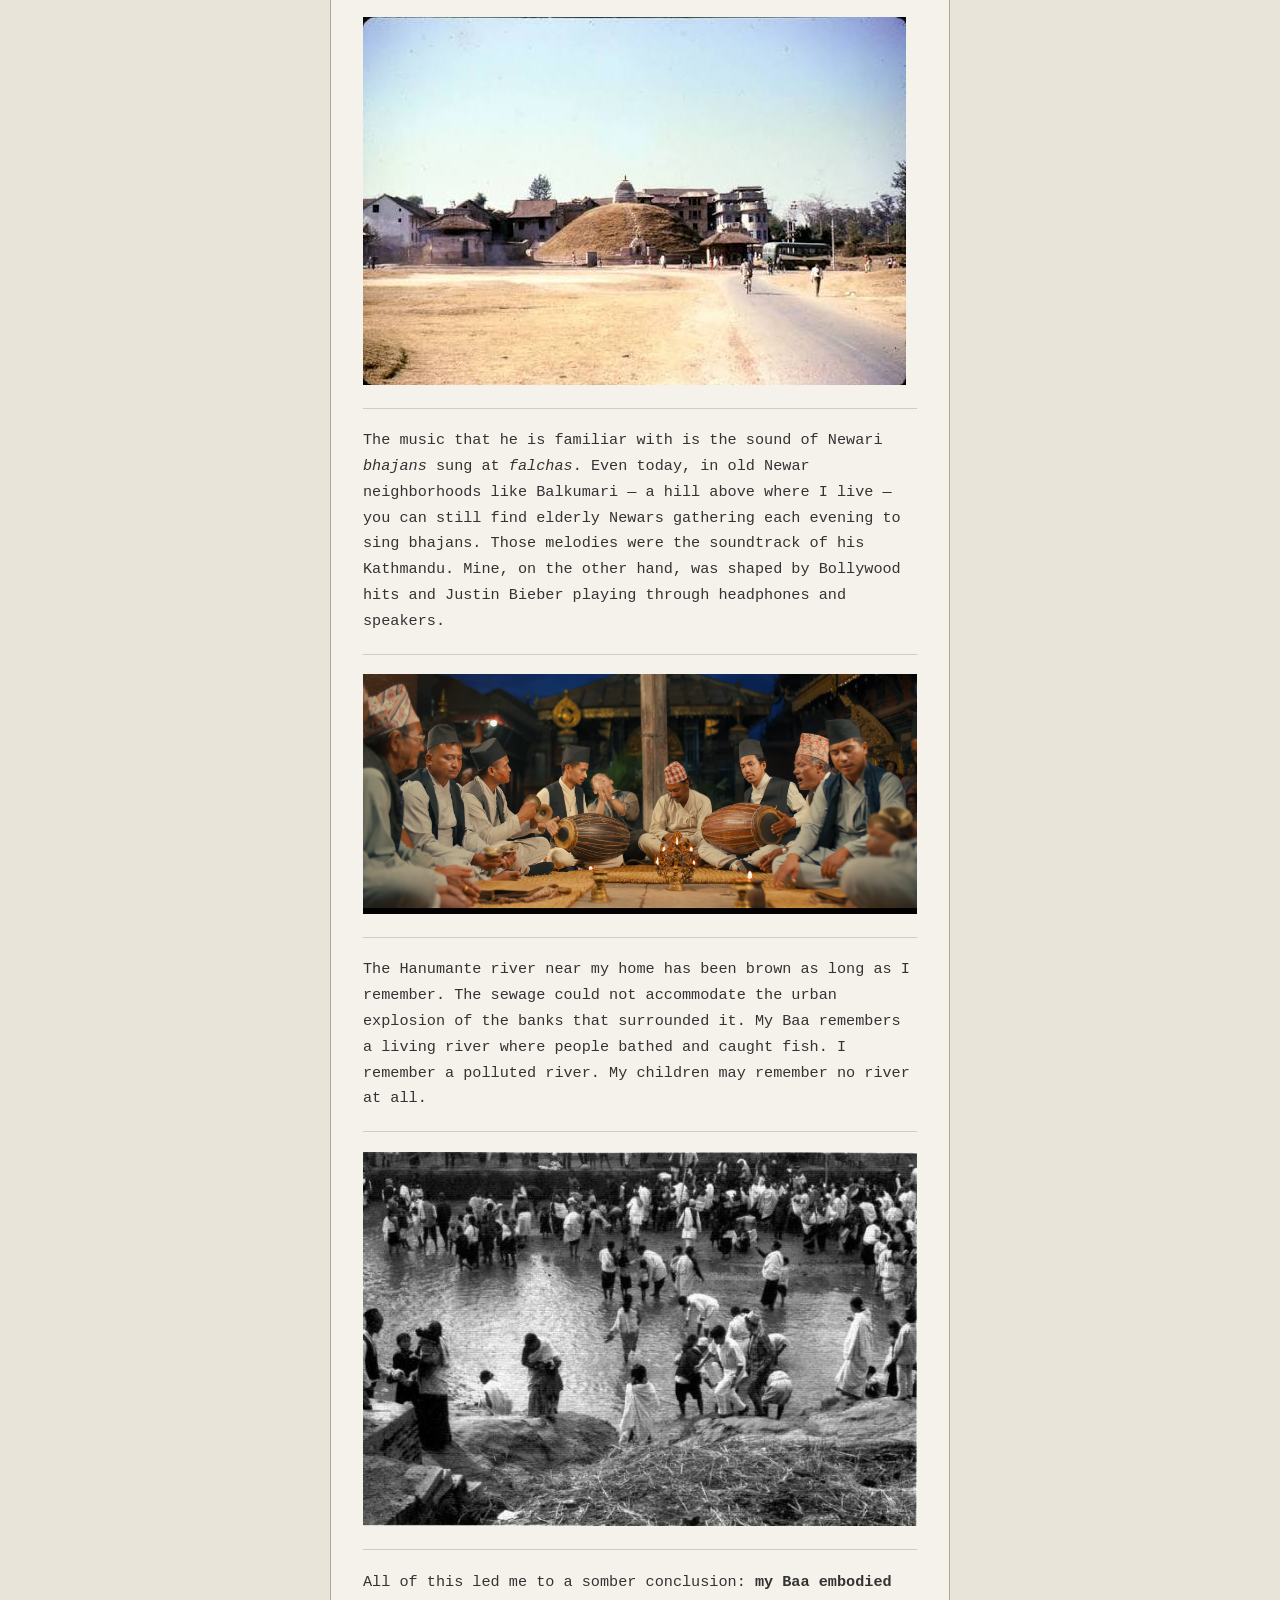
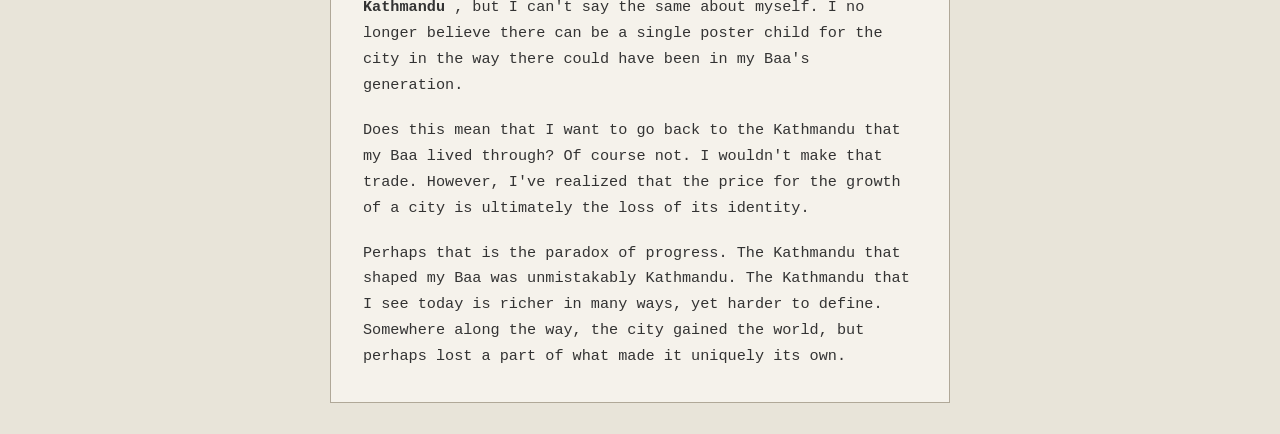
==== commit c7518e25: "Update blog_kathmandu.html" ====
--- a/blog/blog_kathmandu.html
+++ b/blog/blog_kathmandu.html
@@ -67,7 +67,7 @@
             <p>
               We were both born in the valley, not even a few kilometers apart.
               Yet, the place we both call home has transformed in such a way
-              that the Kathmandus we both know are indistinguishable. If we were
+              that the Kathmandus we both know are unrecognisable. If we were
               to put our versions of Kathmandu to paper, a stranger would find
               it hard to believe that we were describing the same city.
             </p>
